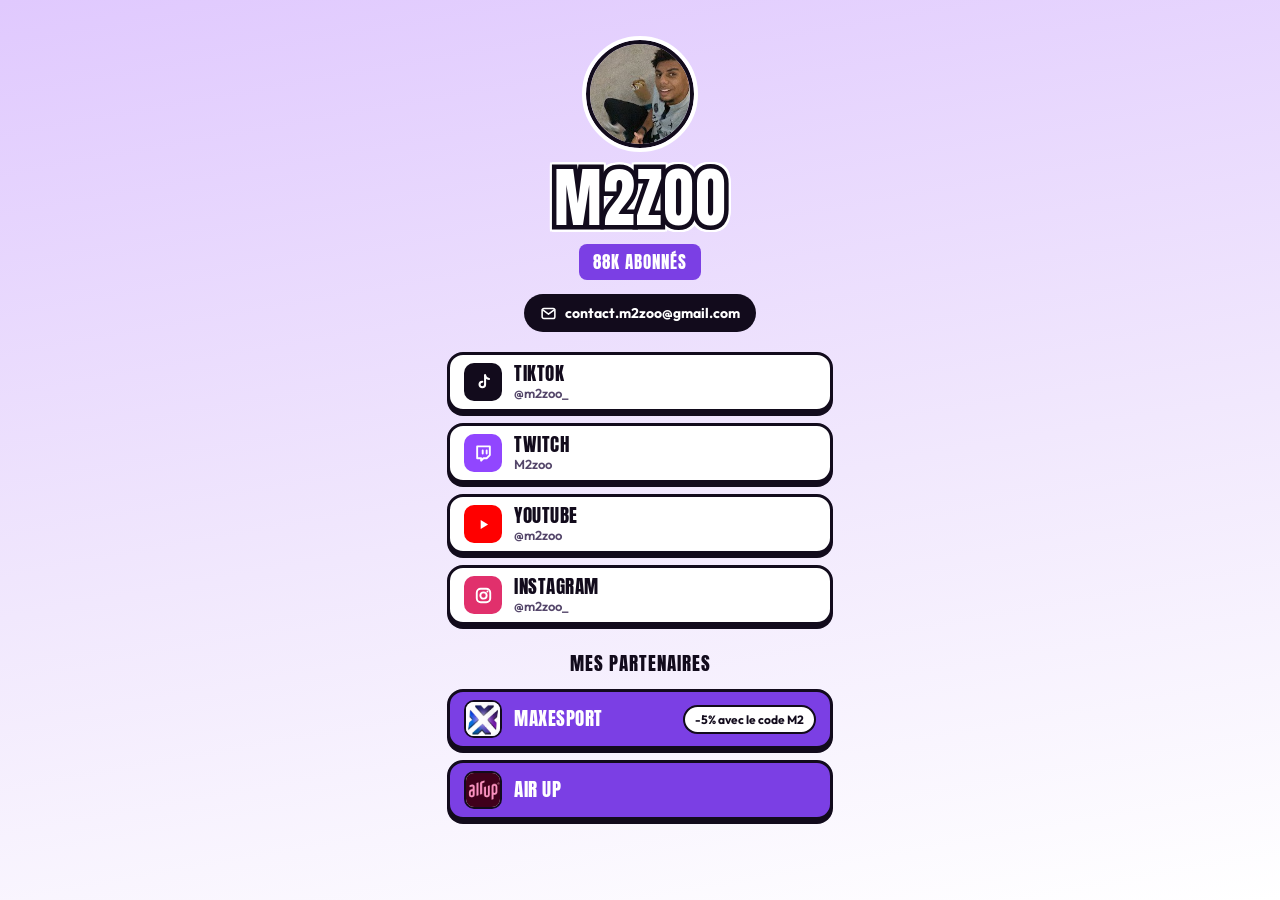
==== m2zoo/index.html @ 2987ef24 "Page de liens M2zoo (/m2zoo) Co-Authored-By: Claude Opus 5.5 <noreply@anthropic.com> Claude-Session:" ====
<!doctype html>
<html lang="fr">
<head>
  <meta charset="utf-8">
  <meta name="viewport" content="width=device-width, initial-scale=1">
  <title>M2zoo - Tous mes liens</title>
  <meta name="description" content="Le TikTok, le Twitch, la chaîne YouTube, l'Instagram et les partenaires de M2zoo.">
  <meta property="og:type" content="website">
  <meta property="og:title" content="M2zoo - Tous mes liens">
  <meta property="og:description" content="TikTok, Twitch, YouTube, Instagram et partenaires.">
  <meta property="og:url" content="https://bloomtalent.fr/m2zoo/">
  <meta property="og:image" content="https://bloomtalent.fr/m2zoo/img/avatar.jpg">
  <meta property="og:locale" content="fr_FR">
  <meta name="theme-color" content="#E0C9FE">
  <link rel="icon" type="image/png" href="img/favicon.png">
  <link rel="apple-touch-icon" href="img/apple-touch-icon.png">
  <link rel="preload" href="/fonts/anton-latin-400-normal.woff2" as="font" type="font/woff2" crossorigin>
  <style>
    @font-face{font-family:"Anton";src:url(/fonts/anton-latin-400-normal.woff2) format("woff2");font-weight:400;font-display:swap}
    @font-face{font-family:"Outfit";src:url(/fonts/outfit-latin-600-normal.woff2) format("woff2");font-weight:600;font-display:swap}
    @font-face{font-family:"Outfit";src:url(/fonts/outfit-latin-700-normal.woff2) format("woff2");font-weight:700 800;font-display:swap}

    :root{--ink:#120B1C;--accent:#7B3FE4;--muted:#54466A}
    *{box-sizing:border-box}
    html{min-height:100%;background:#F1E8FD}
    body{margin:0;min-height:100vh;font-family:"Outfit",system-ui,sans-serif;color:var(--ink);background:linear-gradient(170deg,#E0C9FE 0%,#F1E8FD 55%,#FFFFFF 100%) fixed;-webkit-font-smoothing:antialiased}
    a{color:var(--ink);text-decoration:none}

    main{max-width:430px;margin:0 auto;padding:40px 22px 36px;display:flex;flex-direction:column;align-items:center;gap:14px}
    .avatar{width:108px;height:108px;border-radius:50%;object-fit:cover;border:4px solid var(--ink);outline:4px solid #fff;background:#fff}
    h1{margin:4px 0 0;font-family:"Anton",sans-serif;font-weight:400;font-size:64px;line-height:1;letter-spacing:1px;color:#fff;-webkit-text-stroke:9px var(--ink);paint-order:stroke fill;filter:drop-shadow(2px 0 0 #fff) drop-shadow(-2px 0 0 #fff) drop-shadow(0 2px 0 #fff) drop-shadow(0 -2px 0 #fff)}
    .abos{margin:0;padding:5px 14px;border-radius:8px;background:var(--accent);color:#fff;font-family:"Anton",sans-serif;font-size:17px;letter-spacing:1px}

    .mail{display:flex;align-items:center;gap:8px;padding:10px 16px;border-radius:999px;background:var(--ink);color:#fff;font-weight:700;font-size:14px;transition:transform .12s}
    .mail:hover{color:#fff;transform:translateY(-2px)}

    .list{width:100%;display:flex;flex-direction:column;gap:11px;margin:6px 0 0;padding:0;list-style:none}
    .btn{display:flex;align-items:center;gap:12px;min-height:58px;padding:8px 14px;border-radius:16px;background:#fff;border:3px solid var(--ink);box-shadow:0 4px 0 var(--ink);transition:transform .12s,box-shadow .12s}
    .btn:hover{transform:translateY(-2px);box-shadow:0 6px 0 var(--ink)}
    .btn:active{transform:translateY(3px);box-shadow:0 1px 0 var(--ink)}
    .btn:focus-visible,.mail:focus-visible{outline:3px solid var(--accent);outline-offset:3px}
    .chip{width:38px;height:38px;flex-shrink:0;border-radius:10px;display:flex;align-items:center;justify-content:center;overflow:hidden}
    .chip img{width:100%;height:100%;object-fit:cover;display:block}
    .txt{display:flex;flex-direction:column;flex-grow:1;min-width:0}
    .t{font-family:"Anton",sans-serif;font-size:19px;letter-spacing:.5px;line-height:1.15}
    .s{font-size:13px;font-weight:600;color:var(--muted)}

    h2{margin:10px 0 -2px;font-family:"Anton",sans-serif;font-weight:400;font-size:19px;letter-spacing:1px}
    .sponso{background:var(--accent);color:#fff;justify-content:space-between}
    .sponso:hover{color:#fff}
    .sponso .left{display:flex;align-items:center;gap:12px;min-width:0}
    .sponso .chip{border:2px solid var(--ink);background:#fff}
    .code{flex-shrink:0;font-size:12px;font-weight:800;padding:5px 10px;border-radius:999px;background:#fff;color:var(--ink);border:2px solid var(--ink)}
    @media (max-width:360px){.sponso{flex-wrap:wrap}.code{margin-left:50px}}
    @media (prefers-reduced-motion:reduce){.btn,.mail{transition:none}}
  </style>
</head>
<body>
<main>
  <img class="avatar" src="img/avatar.jpg" width="108" height="108" alt="Photo de M2zoo">
  <h1>M2ZOO</h1>
  <p class="abos" aria-live="polite"><span id="total">88K</span> ABONNÉS</p>

  <a class="mail" href="mailto:contact.m2zoo@gmail.com">
    <svg aria-hidden="true" width="17" height="17" viewBox="0 0 24 24" fill="none" stroke="#fff" stroke-width="2.2" stroke-linecap="round" stroke-linejoin="round"><rect x="3" y="5" width="18" height="14" rx="2.5"/><path d="M3.5 6.5L12 13l8.5-6.5"/></svg>
    contact.m2zoo@gmail.com
  </a>

  <ul class="list">
    <li><a class="btn" href="https://www.tiktok.com/@m2zoo_" target="_blank" rel="noopener">
      <span class="chip" style="background:#120B1C"><svg aria-hidden="true" width="19" height="19" viewBox="0 0 24 24" fill="none" stroke="#fff" stroke-width="2.6" stroke-linecap="round" stroke-linejoin="round"><path d="M14 3v11.5a3.5 3.5 0 1 1-3.5-3.5"/><path d="M14 3c.5 2.6 2.4 4.4 5 4.6"/></svg></span>
      <span class="txt"><span class="t">TIKTOK</span><span class="s">@m2zoo_</span></span>
    </a></li>
    <li><a class="btn" href="https://www.twitch.tv/m2zoo" target="_blank" rel="noopener">
      <span class="chip" style="background:#9146FF"><svg aria-hidden="true" width="19" height="19" viewBox="0 0 24 24" fill="none" stroke="#fff" stroke-width="2.4" stroke-linecap="round" stroke-linejoin="round"><path d="M4 3h16v11l-4 4h-4l-3 3v-3H4z"/><path d="M11 8v4M16 8v4"/></svg></span>
      <span class="txt"><span class="t">TWITCH</span><span class="s">M2zoo</span></span>
    </a></li>
    <li><a class="btn" href="https://www.youtube.com/@m2zoo" target="_blank" rel="noopener">
      <span class="chip" style="background:#FF0000"><svg aria-hidden="true" width="17" height="17" viewBox="0 0 24 24" fill="#fff"><path d="M8 5.5v13l10.5-6.5z"/></svg></span>
      <span class="txt"><span class="t">YOUTUBE</span><span class="s">@m2zoo</span></span>
    </a></li>
    <li><a class="btn" href="https://www.instagram.com/m2zoo_/" target="_blank" rel="noopener">
      <span class="chip" style="background:#E1306C"><svg aria-hidden="true" width="19" height="19" viewBox="0 0 24 24" fill="none" stroke="#fff" stroke-width="2.4" stroke-linecap="round" stroke-linejoin="round"><rect x="3.5" y="3.5" width="17" height="17" rx="5"/><circle cx="12" cy="12" r="4"/><path d="M17 7h.01"/></svg></span>
      <span class="txt"><span class="t">INSTAGRAM</span><span class="s">@m2zoo_</span></span>
    </a></li>
  </ul>

  <h2>MES PARTENAIRES</h2>

  <ul class="list" style="margin-top:0">
    <li><a class="btn sponso" href="https://maxesport.gg/m2" target="_blank" rel="noopener sponsored">
      <span class="left"><span class="chip"><img src="img/maxesport.png" width="96" height="96" alt=""></span><span class="t">MAXESPORT</span></span>
      <span class="code">-5% avec le code M2</span>
    </a></li>
    <li><a class="btn sponso" href="https://upf.ai/qaqvy7px" target="_blank" rel="noopener sponsored">
      <span class="left"><span class="chip"><img src="img/airup.png" width="96" height="96" alt=""></span><span class="t">AIR UP</span></span>
    </a></li>
  </ul>
</main>
<script src="/js/data.js"></script>
<script>
  /* Abonnés cumulés : repris des chiffres du site Bloom (mis à jour automatiquement le 1er de chaque mois) */
  (function () {
    try {
      var t = (window.BLOOM && window.BLOOM.talents || []).filter(function (x) { return x.nom === "M2zoo"; })[0];
      if (!t) return;
      var total = t.plateformes.reduce(function (s, p) { return s + (Number(p.abonnes) || 0); }, 0);
      if (!total) return;
      var el = document.getElementById("total");
      var fmt = function (n) { return n >= 1e6 ? (Math.round(n / 1e5) / 10).toString().replace(".", ",") + "M" : Math.round(n / 1000) + "K"; };
      if (window.matchMedia("(prefers-reduced-motion: reduce)").matches) { el.textContent = fmt(total); return; }
      var debut = null, duree = 1200;
      requestAnimationFrame(function pas(ts) {
        if (!debut) debut = ts;
        var k = Math.min(1, (ts - debut) / duree), e = 1 - Math.pow(1 - k, 3);
        el.textContent = fmt(total * e);
        if (k < 1) requestAnimationFrame(pas);
      });
    } catch (e) { /* le chiffre écrit dans la page reste affiché */ }
  })();
</script>
</body>
</html>
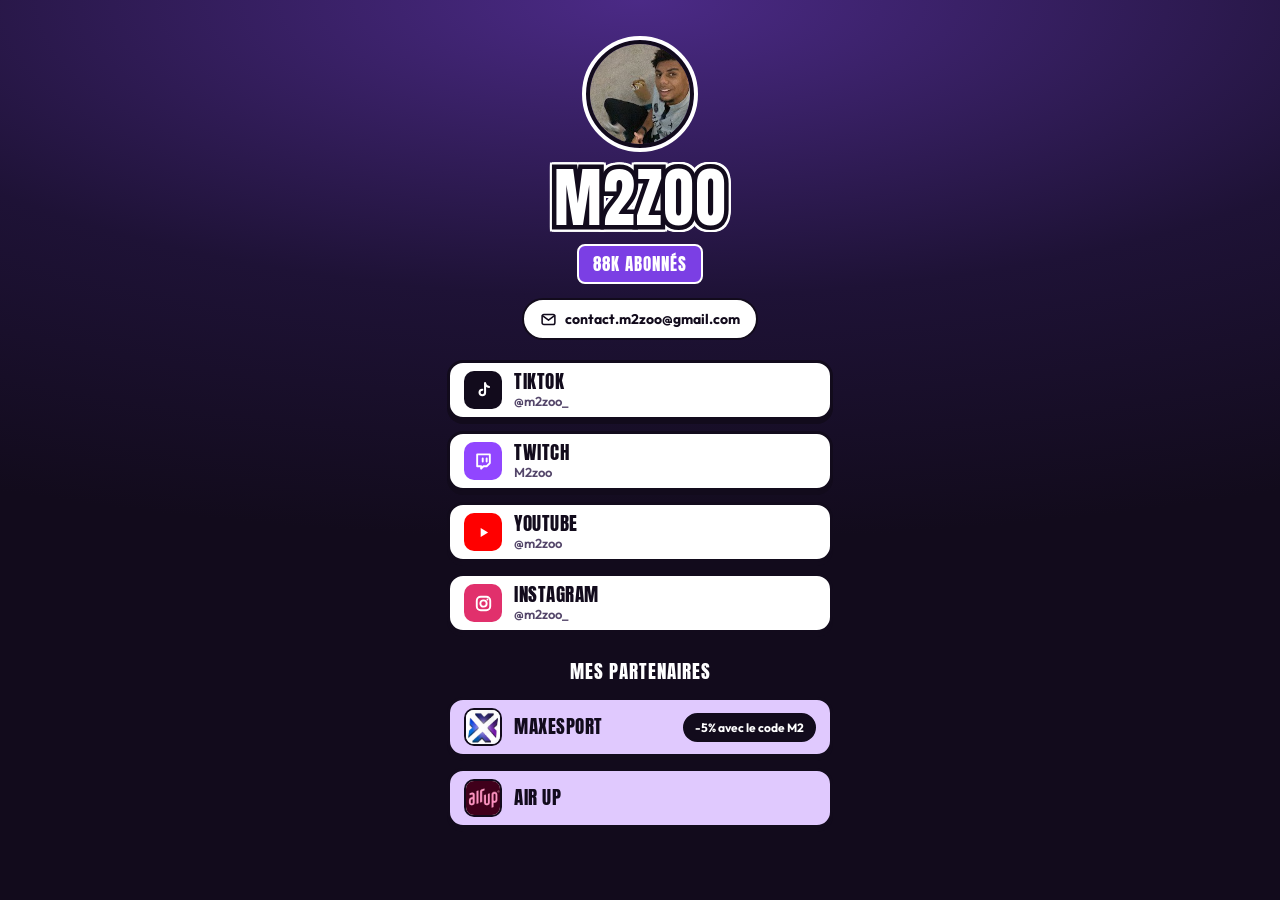
==== commit e5d65dfb: "Page M2zoo : fond nuit violette, partenaires en lilas Co-Authored-By: Claude Opus 5.5 <noreply@anthr" ====
--- a/m2zoo/index.html
+++ b/m2zoo/index.html
@@ -11,7 +11,7 @@
   <meta property="og:url" content="https://bloomtalent.fr/m2zoo/">
   <meta property="og:image" content="https://bloomtalent.fr/m2zoo/img/avatar.jpg">
   <meta property="og:locale" content="fr_FR">
-  <meta name="theme-color" content="#E0C9FE">
+  <meta name="theme-color" content="#1E1236">
   <link rel="icon" type="image/png" href="img/favicon.png">
   <link rel="apple-touch-icon" href="img/apple-touch-icon.png">
   <link rel="preload" href="/fonts/anton-latin-400-normal.woff2" as="font" type="font/woff2" crossorigin>
@@ -22,35 +22,35 @@
 
     :root{--ink:#120B1C;--accent:#7B3FE4;--muted:#54466A}
     *{box-sizing:border-box}
-    html{min-height:100%;background:#F1E8FD}
-    body{margin:0;min-height:100vh;font-family:"Outfit",system-ui,sans-serif;color:var(--ink);background:linear-gradient(170deg,#E0C9FE 0%,#F1E8FD 55%,#FFFFFF 100%) fixed;-webkit-font-smoothing:antialiased}
+    html{min-height:100%;background:#120B1C}
+    body{margin:0;min-height:100vh;font-family:"Outfit",system-ui,sans-serif;color:var(--ink);background:radial-gradient(120% 60% at 50% 0%,#4B2A86 0%,#1E1236 55%,#120B1C 100%) no-repeat #120B1C;-webkit-font-smoothing:antialiased}
     a{color:var(--ink);text-decoration:none}
 
     main{max-width:430px;margin:0 auto;padding:40px 22px 36px;display:flex;flex-direction:column;align-items:center;gap:14px}
     .avatar{width:108px;height:108px;border-radius:50%;object-fit:cover;border:4px solid var(--ink);outline:4px solid #fff;background:#fff}
     h1{margin:4px 0 0;font-family:"Anton",sans-serif;font-weight:400;font-size:64px;line-height:1;letter-spacing:1px;color:#fff;-webkit-text-stroke:9px var(--ink);paint-order:stroke fill;filter:drop-shadow(2px 0 0 #fff) drop-shadow(-2px 0 0 #fff) drop-shadow(0 2px 0 #fff) drop-shadow(0 -2px 0 #fff)}
-    .abos{margin:0;padding:5px 14px;border-radius:8px;background:var(--accent);color:#fff;font-family:"Anton",sans-serif;font-size:17px;letter-spacing:1px}
+    .abos{margin:0;padding:5px 14px;border-radius:8px;background:var(--accent);color:#fff;border:2px solid #fff;font-family:"Anton",sans-serif;font-size:17px;letter-spacing:1px}
 
-    .mail{display:flex;align-items:center;gap:8px;padding:10px 16px;border-radius:999px;background:var(--ink);color:#fff;font-weight:700;font-size:14px;transition:transform .12s}
-    .mail:hover{color:#fff;transform:translateY(-2px)}
+    .mail{display:flex;align-items:center;gap:8px;padding:10px 16px;border-radius:999px;background:#fff;color:var(--ink);border:2px solid var(--ink);font-weight:700;font-size:14px;transition:transform .12s}
+    .mail:hover{color:var(--ink);transform:translateY(-2px)}
 
     .list{width:100%;display:flex;flex-direction:column;gap:11px;margin:6px 0 0;padding:0;list-style:none}
     .btn{display:flex;align-items:center;gap:12px;min-height:58px;padding:8px 14px;border-radius:16px;background:#fff;border:3px solid var(--ink);box-shadow:0 4px 0 var(--ink);transition:transform .12s,box-shadow .12s}
     .btn:hover{transform:translateY(-2px);box-shadow:0 6px 0 var(--ink)}
     .btn:active{transform:translateY(3px);box-shadow:0 1px 0 var(--ink)}
-    .btn:focus-visible,.mail:focus-visible{outline:3px solid var(--accent);outline-offset:3px}
+    .btn:focus-visible,.mail:focus-visible{outline:3px solid #E0C9FE;outline-offset:3px}
     .chip{width:38px;height:38px;flex-shrink:0;border-radius:10px;display:flex;align-items:center;justify-content:center;overflow:hidden}
     .chip img{width:100%;height:100%;object-fit:cover;display:block}
     .txt{display:flex;flex-direction:column;flex-grow:1;min-width:0}
     .t{font-family:"Anton",sans-serif;font-size:19px;letter-spacing:.5px;line-height:1.15}
     .s{font-size:13px;font-weight:600;color:var(--muted)}
 
-    h2{margin:10px 0 -2px;font-family:"Anton",sans-serif;font-weight:400;font-size:19px;letter-spacing:1px}
-    .sponso{background:var(--accent);color:#fff;justify-content:space-between}
-    .sponso:hover{color:#fff}
+    h2{margin:10px 0 -2px;font-family:"Anton",sans-serif;font-weight:400;font-size:19px;letter-spacing:1px;color:#fff}
+    .sponso{background:#E0C9FE;color:var(--ink);justify-content:space-between}
+    .sponso:hover{color:var(--ink)}
     .sponso .left{display:flex;align-items:center;gap:12px;min-width:0}
     .sponso .chip{border:2px solid var(--ink);background:#fff}
-    .code{flex-shrink:0;font-size:12px;font-weight:800;padding:5px 10px;border-radius:999px;background:#fff;color:var(--ink);border:2px solid var(--ink)}
+    .code{flex-shrink:0;font-size:12px;font-weight:800;padding:5px 10px;border-radius:999px;background:var(--ink);color:#fff;border:2px solid var(--ink)}
     @media (max-width:360px){.sponso{flex-wrap:wrap}.code{margin-left:50px}}
     @media (prefers-reduced-motion:reduce){.btn,.mail{transition:none}}
   </style>
@@ -62,7 +62,7 @@
   <p class="abos" aria-live="polite"><span id="total">88K</span> ABONNÉS</p>
 
   <a class="mail" href="mailto:contact.m2zoo@gmail.com">
-    <svg aria-hidden="true" width="17" height="17" viewBox="0 0 24 24" fill="none" stroke="#fff" stroke-width="2.2" stroke-linecap="round" stroke-linejoin="round"><rect x="3" y="5" width="18" height="14" rx="2.5"/><path d="M3.5 6.5L12 13l8.5-6.5"/></svg>
+    <svg aria-hidden="true" width="17" height="17" viewBox="0 0 24 24" fill="none" stroke="#120B1C" stroke-width="2.2" stroke-linecap="round" stroke-linejoin="round"><rect x="3" y="5" width="18" height="14" rx="2.5"/><path d="M3.5 6.5L12 13l8.5-6.5"/></svg>
     contact.m2zoo@gmail.com
   </a>
 
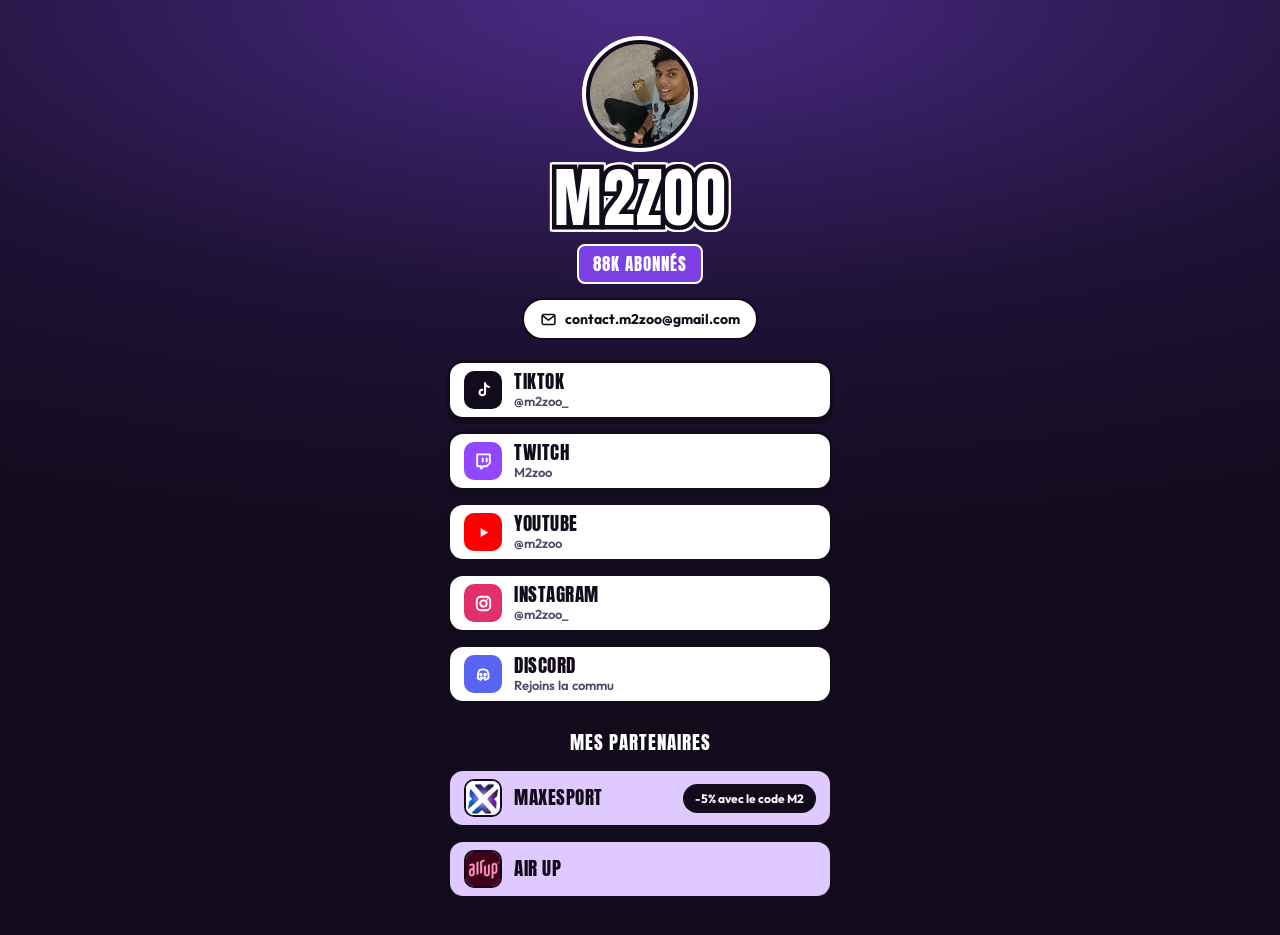
==== commit 109c5597: "Page M2zoo : ajout du Discord Co-Authored-By: Claude Opus 5.5 <noreply@anthropic.com> Claude-Session" ====
--- a/m2zoo/index.html
+++ b/m2zoo/index.html
@@ -83,6 +83,10 @@
       <span class="chip" style="background:#E1306C"><svg aria-hidden="true" width="19" height="19" viewBox="0 0 24 24" fill="none" stroke="#fff" stroke-width="2.4" stroke-linecap="round" stroke-linejoin="round"><rect x="3.5" y="3.5" width="17" height="17" rx="5"/><circle cx="12" cy="12" r="4"/><path d="M17 7h.01"/></svg></span>
       <span class="txt"><span class="t">INSTAGRAM</span><span class="s">@m2zoo_</span></span>
     </a></li>
+    <li><a class="btn" href="https://discord.gg/bB5y9JAtMS" target="_blank" rel="noopener">
+      <span class="chip" style="background:#5865F2"><svg aria-hidden="true" width="20" height="20" viewBox="0 0 24 24" fill="none" stroke="#fff" stroke-width="2.2" stroke-linecap="round" stroke-linejoin="round"><path d="M7.5 7.5c3-1.3 6-1.3 9 0l1.5 2.5c.8 2.3.9 4.6.5 7-1.3 1-2.7 1.6-4 2l-1-1.8M6 17c-.4-2.4-.3-4.7.5-7l1-2.5M10.5 17.2l-1 1.8c-1.3-.4-2.7-1-4-2"/><path d="M9 16c2 .7 4 .7 6 0"/><circle cx="9.5" cy="12.5" r="1"/><circle cx="14.5" cy="12.5" r="1"/></svg></span>
+      <span class="txt"><span class="t">DISCORD</span><span class="s">Rejoins la commu</span></span>
+    </a></li>
   </ul>
 
   <h2>MES PARTENAIRES</h2>
